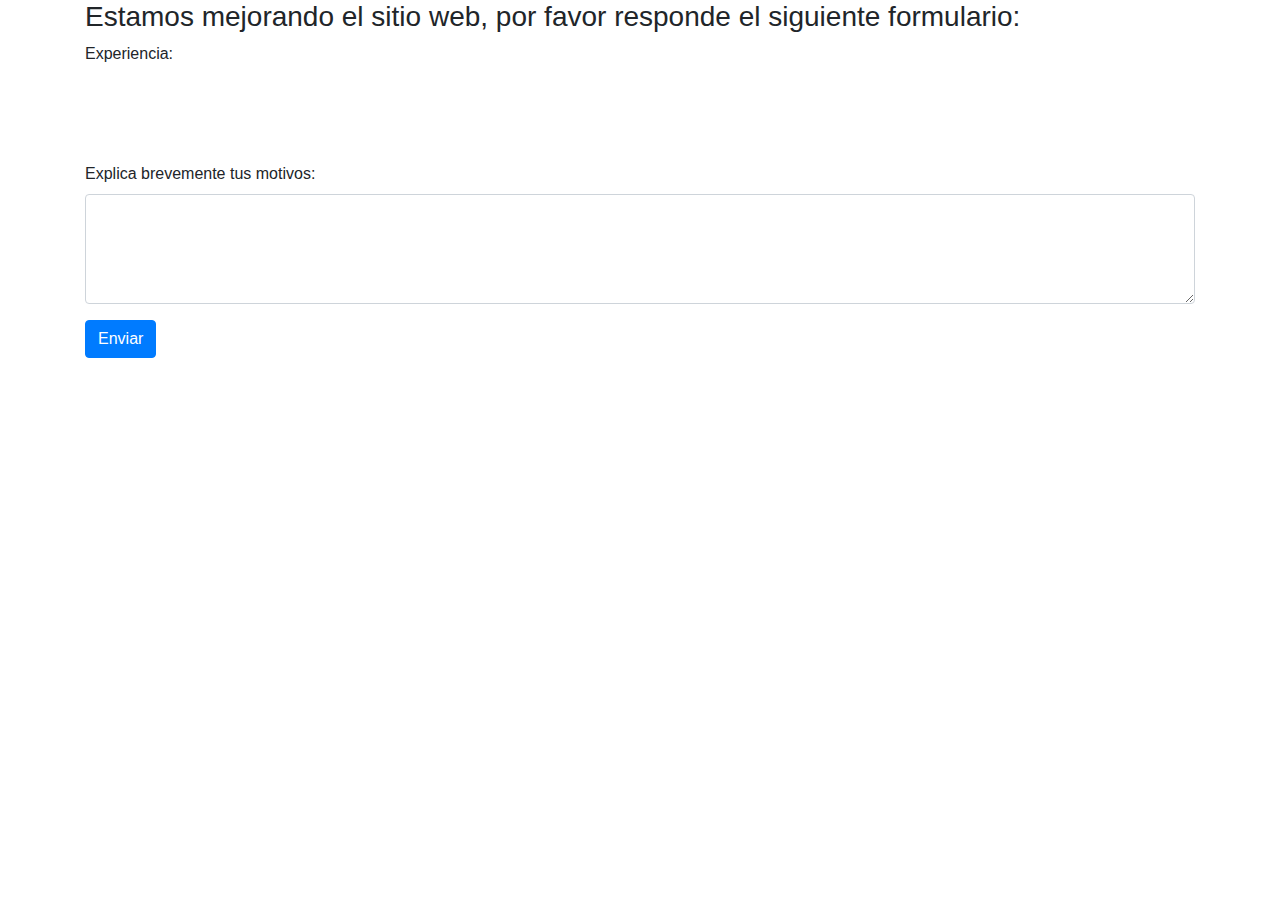
==== Comentarios.html @ 7285e111 "V2.4" ====
<!DOCTYPE html>
<html lang="es">
<head>
    <meta charset="UTF-8">
    <meta name="viewport" content="width=device-width, initial-scale=1, shrink-to-fit=no">
    <link rel="stylesheet" href="/style/style.css">
    <script src="js/iconos.js"></script>
    <link rel="stylesheet" href="https://stackpath.bootstrapcdn.com/bootstrap/4.5.2/css/bootstrap.min.css">
    <script src="https://twemoji.maxcdn.com/v/latest/twemoji.min.js" crossorigin="anonymous"></script>
    <title>Formulario de Eliminación de Cuenta</title>
</head>
<body>

<div class="container">
    <h3>Estamos mejorando el sitio web, por favor responde el siguiente formulario:</h3>
    <form action="">
        <div class="form-group">
            <label>Experiencia:</label>
            <div class="form-check">
                <input type="radio" class="form-check-input" id="experienciaB" name="experiencia" value="B">
                <label class="form-check-label" for="experienciaB">
                    <span id="emojiB"></span>
                </label>
            </div>
            <div class="form-check">
                <input type="radio" class="form-check-input" id="experienciaR" name="experiencia" value="R">
                <label class="form-check-label" for="experienciaR">
                    <span id="emojiR"></span>
                </label>
            </div>
            <div class="form-check">
                <input type="radio" class="form-check-input" id="experienciaM" name="experiencia" value="M">
                <label class="form-check-label" for="experienciaM">
                    <span id="emojiM"></span>
                </label>
            </div>
        </div>

        <div class="form-group">
            <label for="motivos">Explica brevemente tus motivos:</label>
            <textarea class="form-control" id="motivos" name="motivos" rows="4"></textarea>
        </div>

        <button type="submit" class="btn btn-primary">Enviar</button>
    </form>
</div>

<script src="https://code.jquery.com/jquery-3.5.1.slim.min.js"></script>
<script src="https://cdn.jsdelivr.net/npm/@popperjs/core@2.5.2/dist/umd/popper.min.js"></script>
<script src="https://stackpath.bootstrapcdn.com/bootstrap/4.5.2/js/bootstrap.min.js"></script>


</body>
</html>
---- style/style.css ----
body {
    margin: 0;
 background-repeat: no-repeat;
background-size: cover;
width: 100%;
position: absolute;
top: 0;
left: 0;
z-index: -1;
}
.form-container {
    background: white;
    max-height: 100vh; /* Altura máxima del contenedor blanco */
    overflow-y: auto; /* Agregar scroll vertical si es necesario */
    padding: 60px; /* Añadir un espacio interior para mejorar la apariencia */
    margin-bottom: 30px;
}

:root{
  --colorPrimario: #17A2B8;  
}
.login-container {
    margin-top: 3rem;
    position: relative;
    
}


.bg-white {
    /* Ajusta el ancho de la tarjeta según tus necesidades */
    width: 30rem; /* Ejemplo: ancho de 30rem */
    margin: 0 auto;
    margin-top: 3rem;
     /* Centrar la tarjeta horizontalmente */
}

.loginbg::after {
    content: "";
    position: fixed;
    top: 0;
    right: 0;
    bottom: 0;
    left: 0;
    background-color: rgba(0, 0, 0, 0.443);
    z-index: -2;
}
/*Estilos del select */
select {
    -webkit-appearance: none;
    -moz-appearance: none;
    -ms-appearance: none;
    appearance: none;
    outline: 0;
    box-shadow: none;
    border: 1px solid  var(--colorPrimario); /* Agrega el color de borde deseado */
    background: #5c6664;
    background-image: none;
    flex: 1;
    padding: 0 .4em;
    color: #000000;
    cursor: pointer;
    font-size: 18px;
    font-family: 'Open Sans', sans-serif;
}

select::-ms-expand {
    display: none;
}

.select {
    position: relative;
    display: flex;
    width: 10em;
    height: 3em;
    line-height: 3;
    background: #ffffff;
    overflow: hidden;
    border-radius: .25em;
    margin-left: 2rem;
}

.select::after {
    content: '\25BC';
    position: absolute;
    top: 0;
    right: 0;
    padding: 0 1em;
    background: var(--colorPrimario);
    cursor: pointer;
    pointer-events: none;
    transition: .25s all ease;
}

.select:hover::after {
    color: #000000;
    border: 2px solid var(--colorPrimario); /* Reemplaza 'YourDesiredColor' con el color que desees */
}

option{
    border-radius: 5px;
    font-size: 18px;
}

/*Css form*/
.form-container {
    border: 1px solid #ddd;
    border-radius: 10px;
    padding: 20px;
    box-shadow: 0 4px 8px rgba(0, 0, 0, 0.1);
}

.form-title {
    text-align: center;
    font-size: 24px;
    margin-bottom: 20px;
}
/*accediendo a el div dentro del formulario*/
.form-row.justify-content-center input {
    border-color: #17A2B8;
    border-radius: 6px;
}
.form-row.justify-content-center label{
    font-size: 20px;
}
.form-row.justify-content-center textarea{
    width: 270px;
    height: 40px;
    border-color: #17A2B8;
    border-radius: 6px;
}
.form-row.justify-content-center select {
    border-color: #17A2B8;
    border-radius: 6px;
}


/*estilos de comentarios.html*/

#motivos {
    resize: horizontal;
}

/* Ocultar los radios */
.form-check-input {
    position: absolute;
    left: -9999px;
    cursor: pointer;
    
  

}

/* Estilo para las etiquetas de los radios (seleccionar mediante clic en la imagen) */
.form-check-label {
    display: inline-block;
    cursor: pointer;
    
}

.form-check input[type="radio"] {
    position: absolute;
    opacity: 0;
    pointer-events: none;
}
.form-check-label {
    display: inline-block;
    cursor: pointer;
}

/* Agrega un estilo visual para resaltar la selección */
.form-check-input:checked + .form-check-label {
    background-color: #e0e0e0; /* Cambia esto según tus preferencias */
    border-radius: 5px;
    padding: 5px;
}

/**/
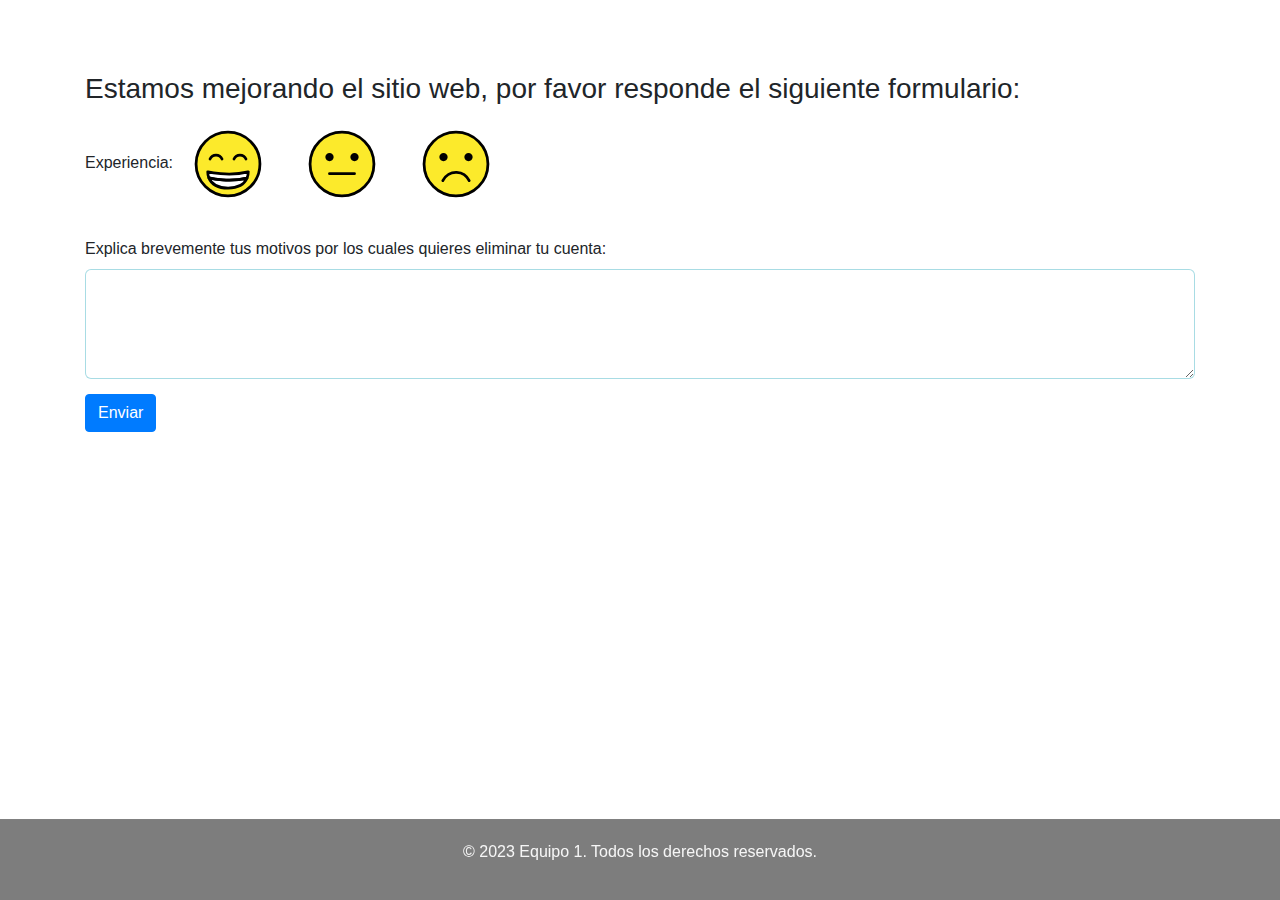
==== commit bd142b86: "V2.5" ====
--- a/Comentarios.html
+++ b/Comentarios.html
@@ -3,41 +3,44 @@
 <head>
     <meta charset="UTF-8">
     <meta name="viewport" content="width=device-width, initial-scale=1, shrink-to-fit=no">
-    <link rel="stylesheet" href="/style/style.css">
-    <script src="js/iconos.js"></script>
-    <link rel="stylesheet" href="https://stackpath.bootstrapcdn.com/bootstrap/4.5.2/css/bootstrap.min.css">
-    <script src="https://twemoji.maxcdn.com/v/latest/twemoji.min.js" crossorigin="anonymous"></script>
+    
+    <link rel="stylesheet" href="https://maxcdn.bootstrapcdn.com/bootstrap/4.0.0/css/bootstrap.min.css">
+    <link rel="stylesheet" href="style/style.css">
+   
+    <style>
+      
+    </style>
     <title>Formulario de Eliminación de Cuenta</title>
 </head>
 <body>
 
-<div class="container">
+<div class="container"><br><br><br>
     <h3>Estamos mejorando el sitio web, por favor responde el siguiente formulario:</h3>
-    <form action="">
-        <div class="form-group">
+    <form>
+        <div class="custom-form-group">
             <label>Experiencia:</label>
-            <div class="form-check">
-                <input type="radio" class="form-check-input" id="experienciaB" name="experiencia" value="B">
-                <label class="form-check-label" for="experienciaB">
-                    <span id="emojiB"></span>
+            <div class="custom-radio">
+                <input type="radio" class="custom-radio-input" id="experienciaB" name="experiencia" value="B">
+                <label class="custom-radio-label" for="experienciaB">
+                    <img class="custom-emoji" src="img/bueno-emoji.svg" alt="Emoji B">
                 </label>
             </div>
-            <div class="form-check">
-                <input type="radio" class="form-check-input" id="experienciaR" name="experiencia" value="R">
-                <label class="form-check-label" for="experienciaR">
-                    <span id="emojiR"></span>
+            <div class="custom-radio">
+                <input type="radio" class="custom-radio-input" id="experienciaR" name="experiencia" value="R" >
+                <label class="custom-radio-label" for="experienciaR">
+                    <img class="custom-emoji" src="img/regular-emoji.svg" alt="Emoji R">
                 </label>
             </div>
-            <div class="form-check">
-                <input type="radio" class="form-check-input" id="experienciaM" name="experiencia" value="M">
-                <label class="form-check-label" for="experienciaM">
-                    <span id="emojiM"></span>
+            <div class="custom-radio">
+                <input type="radio" class="custom-radio-input" id="experienciaM" name="experiencia" value="M" >
+                <label class="custom-radio-label" for="experienciaM">
+                    <img class="custom-emoji" src="img/malo-emoji.svg">
                 </label>
             </div>
         </div>
 
-        <div class="form-group">
-            <label for="motivos">Explica brevemente tus motivos:</label>
+        <div class="custom-form-group">
+            <label for="motivos">Explica brevemente tus motivos por los cuales quieres eliminar tu cuenta:</label>
             <textarea class="form-control" id="motivos" name="motivos" rows="4"></textarea>
         </div>
 
@@ -45,10 +48,9 @@
     </form>
 </div>
 
-<script src="https://code.jquery.com/jquery-3.5.1.slim.min.js"></script>
-<script src="https://cdn.jsdelivr.net/npm/@popperjs/core@2.5.2/dist/umd/popper.min.js"></script>
-<script src="https://stackpath.bootstrapcdn.com/bootstrap/4.5.2/js/bootstrap.min.js"></script>
-
-
+    <footer>
+        <p>&copy; 2023 Equipo 1. Todos los derechos reservados.</p>
+    </footer>
+<script src="js/iconos.js"></script>
 </body>
 </html>--- a/style/style.css
+++ b/style/style.css
@@ -136,42 +136,64 @@
 
 /*estilos de comentarios.html*/
 
-#motivos {
-    resize: horizontal;
+
+.custom-form-group {
+    margin-bottom: 15px;
 }
 
-/* Ocultar los radios */
-.form-check-input {
-    position: absolute;
-    left: -9999px;
-    cursor: pointer;
-    
-  
-
+.custom-radio {
+    display: inline-block;
+    margin-right: 10px;
 }
 
-/* Estilo para las etiquetas de los radios (seleccionar mediante clic en la imagen) */
-.form-check-label {
-    display: inline-block;
+.custom-emoji {
+    vertical-align: middle;
+}
+
+.custom-form-group img {
+    height: 100px;
     cursor: pointer;
+    border-width: 2px;
+}
+
+.custom-form-group input[type="radio"] {
+    display: none;
     
 }
+/*select para mantener el color dentro de comentarios*/
+.selected {
+    background: rgba(46, 140, 255, 0.431);
+    border-radius: 60px;
+    border: 2px solid transparent;
+}
 
-.form-check input[type="radio"] {
-    position: absolute;
-    opacity: 0;
-    pointer-events: none;
-}
-.form-check-label {
-    display: inline-block;
+.custom-form-group img {
+    height: 100px;
     cursor: pointer;
 }
 
-/* Agrega un estilo visual para resaltar la selección */
-.form-check-input:checked + .form-check-label {
-    background-color: #e0e0e0; /* Cambia esto según tus preferencias */
-    border-radius: 5px;
-    padding: 5px;
+.custom-form-group img:hover {
+    background: rgba(0, 157, 255, 0.723);
+    border-radius: 60px;
+    border: 2px solid transparent;
 }
+.custom-form-group textarea {
+border-color: #17a3b860;
+border-radius: 6px;
+}
+/**/
 
-/**/
+/*footer */
+footer {
+ 
+    bottom: 0;
+    padding: 20px 0px;
+    border-top: 1px solid grey;
+    width: 100%;
+    text-align: center;
+    color: rgb(246, 246, 246);
+    background: rgba(0, 0, 0, 0.509);
+    position: fixed;
+  
+  
+  }